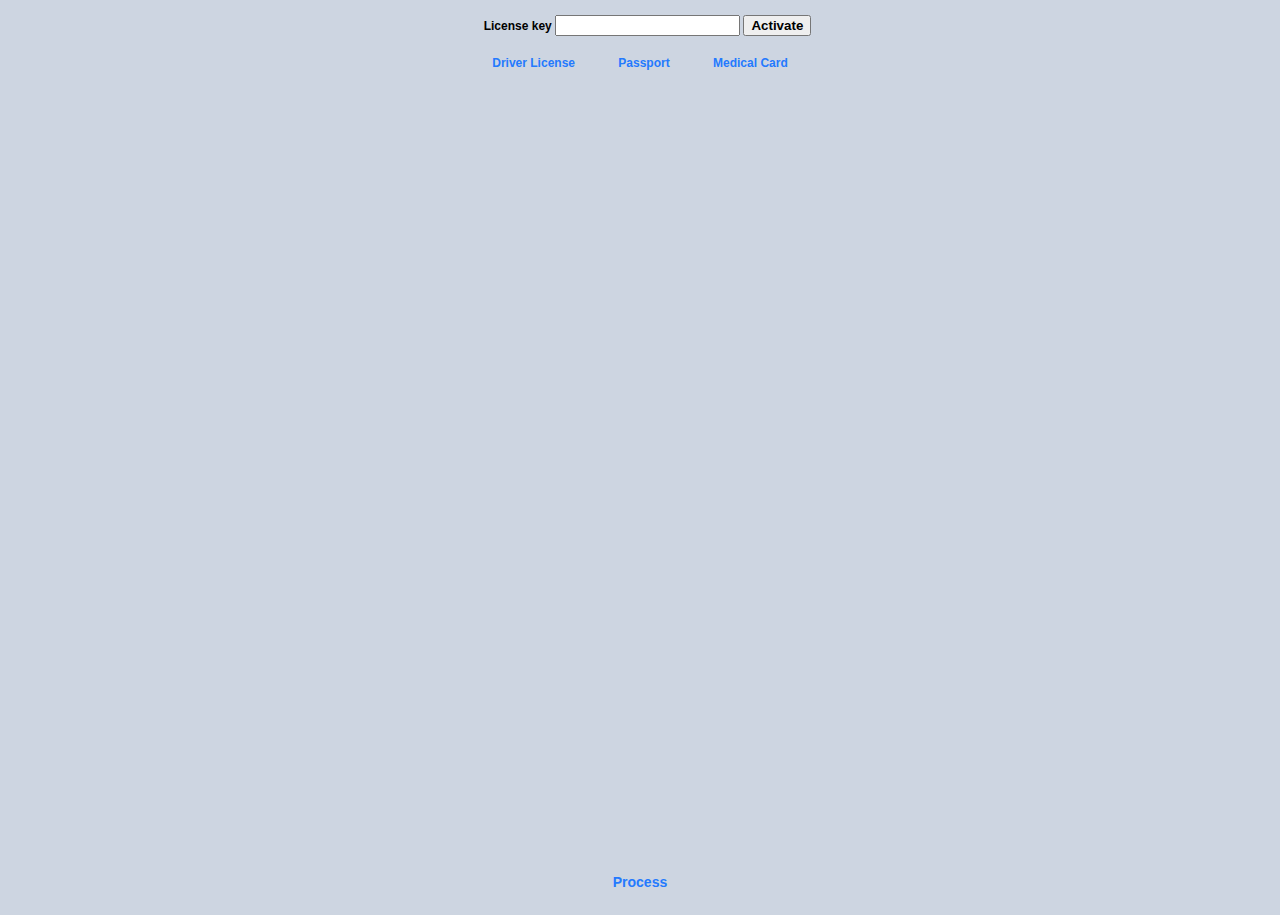
==== index.html @ 48dfff90 "updated 1" ====
<!DOCTYPE html>
<!--
    Licensed to the Apache Software Foundation (ASF) under one
    or more contributor license agreements.  See the NOTICE file
    distributed with this work for additional information
    regarding copyright ownership.  The ASF licenses this file
    to you under the Apache License, Version 2.0 (the
    "License"); you may not use this file except in compliance
    with the License.  You may obtain a copy of the License at

    http://www.apache.org/licenses/LICENSE-2.0

    Unless required by applicable law or agreed to in writing,
    software distributed under the License is distributed on an
    "AS IS" BASIS, WITHOUT WARRANTIES OR CONDITIONS OF ANY
     KIND, either express or implied.  See the License for the
    specific language governing permissions and limitations
    under the License.
-->
<html>
<head>
    <meta http-equiv="Content-Security-Policy" content="default-src 'self' data: gap: https://ssl.gstatic.com 'unsafe-eval'; style-src 'self' 'unsafe-inline'; media-src *">
    <meta name="format-detection" content="telephone=no">
    <meta name="msapplication-tap-highlight" content="no">
    <meta name="viewport" content="user-scalable=no, initial-scale=1, maximum-scale=1, minimum-scale=1, width=device-width">
    <link rel="stylesheet" type="text/css" href="css/index.css">
    <link rel="stylesheet" type="text/css" href="css/nsProgress.css">
    <preference name="DisallowOverscroll" value="true" />
    <preference name="webviewbounce" value="false" />

    <title>AcuantHybridSampleSDK Sample</title>
</head>
<body>
    <div id="page1">
        <div class="div-top">
            <label id="license-key-label">License key</label>
            <input type="text" id="license-key" value="741F736A9D8F"/>
            <input type="submit" id="activate-btn" value="Activate" />
        </div>
        <p>
            <div class="div-buttons">
                <label class="buttons" id="driver-license-btn" >Driver License</label>
                <label class="buttons" id="passport-btn" >Passport</label>
                <label class="buttons" id="medical-insurance-btn" >Medical Card</label>
            </div>
        </p>
        <p>
            <div class="div-center">
                <div class="card-image bordered" id="front-image" style="display: none;">
                    <span class="t1">Tap to capture front side</span>
                </div>
                <div class="card-image bordered" id="back-image" style="display: none;">
                    <span class="t2">Tap to capture back side </br>(Optional)</span>
                </div>
            </div>
        </p>
        <p>
            <div class="div-bottom">
                <label class="buttons" id="process-btn" >Process</label>
            </div>
        </p>
    </div>
    <div id="progress_modal" class="hdn"></div>
    <div id="page2" class="hdn">
        <div class="div-back">
            <label class="buttons" id="back-btn" >Back</label>
        </div>
        <p>
            <div class="div-images">
                <img class="card-image-result" id="front-image-result" alt=""/>
                <img class="card-image-result" id="back-image-result" alt=""/>
                <p class="p4"><img class="card-image-result" id="face-image-result" alt=""/></p>
                <p class="p3"><img class="card-image-result" id="signature-image-result" alt=""/></p>
            </div>
        </p>
        <p>
            <div class="div-text-result">
                <label class="result" id="result-label" >Result</label>
            </div>
        </p>
    </div>
    <div id="page3" class="hdn">
        <div class="div-Countries">
            <div>
                <div class="button-region" id="0" >United States</div>
            </div>
            <div>
                <div class="button-region" id="1" >Canada</div>
            </div>
            <div>
                <div class="button-region" id="3" >Europe</div>
            </div>
            <div>
                <div class="button-region" id="7" >Africa</div>
            </div>
            <div>
                <div class="button-region" id="5" >Asia</div>
            </div>
            <div>
                <div class="button-region" id="2" >Latin America</div>
            </div>
            <div>
                <div class="button-region" id="4" >Australia</div>
            </div>
        </div>
    </div>

    <script type="text/javascript" src="js/jquery-1.11.2.min.js"></script>
    <script type="text/javascript" src="cordova.js"></script>
    <script type="text/javascript" src="js/index.js"></script>
    <script type="text/javascript" src="js/nsProgress.js"></script>
</body>
</html>
---- css/index.css ----
/*
 * Licensed to the Apache Software Foundation (ASF) under one
 * or more contributor license agreements.  See the NOTICE file
 * distributed with this work for additional information
 * regarding copyright ownership.  The ASF licenses this file
 * to you under the Apache License, Version 2.0 (the
 * "License"); you may not use this file except in compliance
 * with the License.  You may obtain a copy of the License at
 *
 * http://www.apache.org/licenses/LICENSE-2.0
 *
 * Unless required by applicable law or agreed to in writing,
 * software distributed under the License is distributed on an
 * "AS IS" BASIS, WITHOUT WARRANTIES OR CONDITIONS OF ANY
 * KIND, either express or implied.  See the License for the
 * specific language governing permissions and limitations
 * under the License.
 */
 * {
    -webkit-tap-highlight-color: rgba(0,0,0,0); /* make transparent link selection, adjust last value opacity 0 to 1.0 */
}

.div-top{
    display: block;
    padding-left: 15px;
    margin-left: auto;
    margin-right: auto;
    text-align:center;
}
.div-buttons{
    margin-top: 20px;
    text-align:center;
}
.div-center{
    text-align:center;
}
.div-Countries {
    text-align:center;
    height : 100%
}
.div-Countries div div {
    position : relative;
    top : 50%;
    margin-top: -7px;
}
.div-Countries div {
    color: #247AFE;
    height : 14%;
}
.t1{
    position: relative;
    top:50%;
    margin-top: -7px;
}
.t2{
    position: relative;
    top:50%;
    margin-top: -15px;
}
.div-bottom{
    position: absolute;
    bottom: 10px;
    width: 100%;
    text-align: center;
}
.card-image{
    display: block;
    margin-left: auto;
    margin-right: auto;
}
.hdn{
    display:none;
}
.div-back{
    text-align:right;
}
.div-images{
    padding-left: 10px;
    text-align:left;
}
.div-text-result{
    padding-left: 10px;
    text-align:left;
}
.bordered{
    border-radius: 15px;
    border: 1px solid #000000;
}

html{
    height:100%;
    margin:0px;
}

body {
    -webkit-touch-callout: none;                /* prevent callout to copy image, etc when tap to hold */
    -webkit-text-size-adjust: none;             /* prevent webkit from resizing text to fit */
    -webkit-user-select: none;                  /* prevent copy paste, to allow, change 'none' to 'text' */
    background-color:#CDD5E1;
    background-attachment:fixed;
    font-family:'HelveticaNeue-Light', 'HelveticaNeue', Helvetica, Arial, sans-serif;
    font-size:12px;
    height:100%;
    margin:0px;
    padding:0px;
    padding-top: 15px;
    width:100%;
}

#license-key-label{
    font-weight: bold;
}
#license-key{
}
#activate-btn{
    font-weight: bold;
}

#front-image, #back-image{
    margin-top: 30px;
    display: inline-block;
    width: 80%;
    vertical-align: middle;
}
#front-image img,#back-image img{
    width : auto;
    height : auto;
}
#front-image > img, #back-image > img{
    max-width:100%;
    max-height:100%;
}

#driver-license-duplex-btn, #passport-btn, #medical-insurance-btn{
    padding-left: 20px;
}
#driver-license-duplex-btn, #passport-btn, #medical-insurance-btn, #driver-license-btn{
    color: #247AFE;  
    font-weight: bold;
}

#progress_modal{
    position:absolute;
    top: 50%;
    left: 50%;
    margin-top: -50px;
    margin-left: -50px;
    width: 100px;
    height: 100px;
    text-align:center;
    z-index: 9999;
}

#process-btn{
    color: #247AFE;  
    font-size: 14px;
    font-weight: bold;
}

#front-image-result, #back-image-result{
    border-radius: 15px;
    display: inline-block;
    width: 45%;
    vertical-align: middle;
}
#front-image-result img,#back-image-result img{
    width : auto;
    height : auto;
}
#front-image-result > img, #back-image-result > img{
    max-width:100%;
    max-height:100%;
}

#face-image-result{
    width:105px;
    height:119px;
}
#signature-image-result{
    width:122px;
    height:56px;
}

#back-btn{
    color: #247AFE;  
    padding-right: 10px;
    font-size: 14px;
    font-weight: bold;
}
 
#page3 {
    height : 100%
}

@media screen and (orientation: landscape) {
    #front-image, #back-image{
        margin-top: 30px;
        display: inline-block;
        width: 40%;
        vertical-align: middle;
    }

    #driver-license-duplex-btn, #passport-btn, #medical-insurance-btn{
        padding-left: 40px;
    }

}
---- css/nsProgress.css ----
body{ height:100% }

.nsProgress_container {
    background: rgba(0, 0, 0, 0.8);
    width: 120px;
    height: 60px;
    position: absolute;
    top: 100px;
    left: 50%;
    padding-top: 30px;
    margin-left: -60px;
    -webkit-border-radius: 10px;
    -moz-border-radius: 10px;
    border-radius: 10px;
    display: none;

    z-index: 2000;
}

.nsProgress_text {
    display: none;
    color: #FFF;
    text-align: center;
    font-weight: bold;
    font-size: 14px;
    font-family: sans-serif;
    margin-top: 10px;
}

.nsProgress_block {
    display: none;
    position: absolute;
    top: 0;
    left: 0;
    width:100%;
    height:100%;

    z-index: 1999;
}
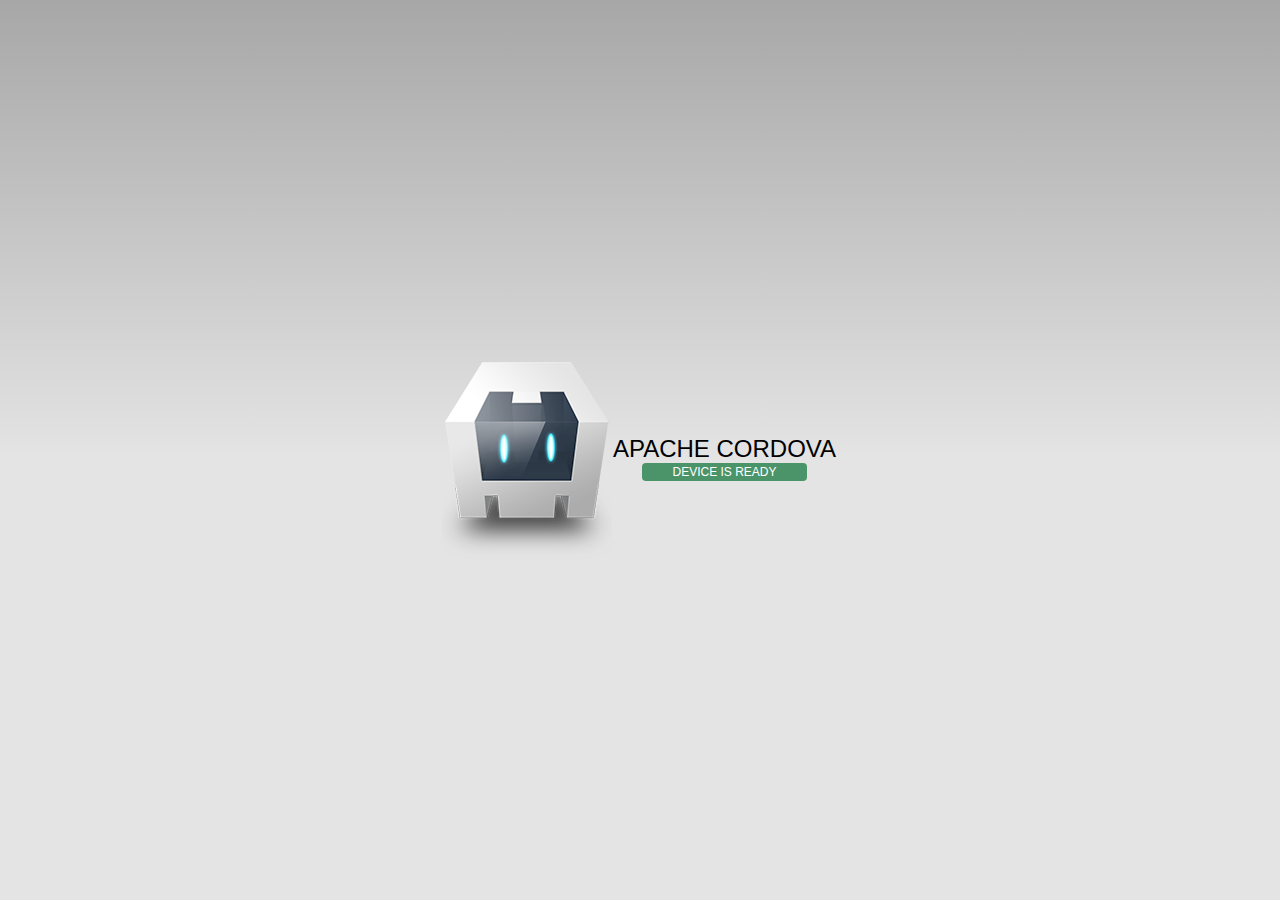
==== commit d6b4dfc7: "updated" ====
--- a/index.html
+++ b/index.html
@@ -18,96 +18,26 @@
     under the License.
 -->
 <html>
-<head>
-    <meta http-equiv="Content-Security-Policy" content="default-src 'self' data: gap: https://ssl.gstatic.com 'unsafe-eval'; style-src 'self' 'unsafe-inline'; media-src *">
-    <meta name="format-detection" content="telephone=no">
-    <meta name="msapplication-tap-highlight" content="no">
-    <meta name="viewport" content="user-scalable=no, initial-scale=1, maximum-scale=1, minimum-scale=1, width=device-width">
-    <link rel="stylesheet" type="text/css" href="css/index.css">
-    <link rel="stylesheet" type="text/css" href="css/nsProgress.css">
-    <preference name="DisallowOverscroll" value="true" />
-    <preference name="webviewbounce" value="false" />
-
-    <title>AcuantHybridSampleSDK Sample</title>
-</head>
-<body>
-    <div id="page1">
-        <div class="div-top">
-            <label id="license-key-label">License key</label>
-            <input type="text" id="license-key" value="741F736A9D8F"/>
-            <input type="submit" id="activate-btn" value="Activate" />
-        </div>
-        <p>
-            <div class="div-buttons">
-                <label class="buttons" id="driver-license-btn" >Driver License</label>
-                <label class="buttons" id="passport-btn" >Passport</label>
-                <label class="buttons" id="medical-insurance-btn" >Medical Card</label>
-            </div>
-        </p>
-        <p>
-            <div class="div-center">
-                <div class="card-image bordered" id="front-image" style="display: none;">
-                    <span class="t1">Tap to capture front side</span>
-                </div>
-                <div class="card-image bordered" id="back-image" style="display: none;">
-                    <span class="t2">Tap to capture back side </br>(Optional)</span>
-                </div>
-            </div>
-        </p>
-        <p>
-            <div class="div-bottom">
-                <label class="buttons" id="process-btn" >Process</label>
-            </div>
-        </p>
-    </div>
-    <div id="progress_modal" class="hdn"></div>
-    <div id="page2" class="hdn">
-        <div class="div-back">
-            <label class="buttons" id="back-btn" >Back</label>
-        </div>
-        <p>
-            <div class="div-images">
-                <img class="card-image-result" id="front-image-result" alt=""/>
-                <img class="card-image-result" id="back-image-result" alt=""/>
-                <p class="p4"><img class="card-image-result" id="face-image-result" alt=""/></p>
-                <p class="p3"><img class="card-image-result" id="signature-image-result" alt=""/></p>
-            </div>
-        </p>
-        <p>
-            <div class="div-text-result">
-                <label class="result" id="result-label" >Result</label>
-            </div>
-        </p>
-    </div>
-    <div id="page3" class="hdn">
-        <div class="div-Countries">
-            <div>
-                <div class="button-region" id="0" >United States</div>
-            </div>
-            <div>
-                <div class="button-region" id="1" >Canada</div>
-            </div>
-            <div>
-                <div class="button-region" id="3" >Europe</div>
-            </div>
-            <div>
-                <div class="button-region" id="7" >Africa</div>
-            </div>
-            <div>
-                <div class="button-region" id="5" >Asia</div>
-            </div>
-            <div>
-                <div class="button-region" id="2" >Latin America</div>
-            </div>
-            <div>
-                <div class="button-region" id="4" >Australia</div>
+    <head>
+        <meta charset="utf-8" />
+        <meta name="format-detection" content="telephone=no" />
+        <!-- WARNING: for iOS 7, remove the width=device-width and height=device-height attributes. See https://issues.apache.org/jira/browse/CB-4323 -->
+        <meta name="viewport" content="user-scalable=no, initial-scale=1, maximum-scale=1, minimum-scale=1, width=device-width, height=device-height, target-densitydpi=device-dpi" />
+        <link rel="stylesheet" type="text/css" href="css/index.css" />
+        <title>Hello World</title>
+    </head>
+    <body>
+        <div class="app">
+            <h1>Apache Cordova</h1>
+            <div id="deviceready" class="blink">
+                <p class="event listening">Connecting to Device</p>
+                <p class="event received">Device is Ready</p>
             </div>
         </div>
-    </div>
-
-    <script type="text/javascript" src="js/jquery-1.11.2.min.js"></script>
-    <script type="text/javascript" src="cordova.js"></script>
-    <script type="text/javascript" src="js/index.js"></script>
-    <script type="text/javascript" src="js/nsProgress.js"></script>
-</body>
+        <script type="text/javascript" src="cordova.js"></script>
+        <script type="text/javascript" src="js/index.js"></script>
+        <script type="text/javascript">
+            app.initialize();
+        </script>
+    </body>
 </html>
--- a/css/index.css
+++ b/css/index.css
@@ -16,192 +16,100 @@
  * specific language governing permissions and limitations
  * under the License.
  */
- * {
+* {
     -webkit-tap-highlight-color: rgba(0,0,0,0); /* make transparent link selection, adjust last value opacity 0 to 1.0 */
-}
-
-.div-top{
-    display: block;
-    padding-left: 15px;
-    margin-left: auto;
-    margin-right: auto;
-    text-align:center;
-}
-.div-buttons{
-    margin-top: 20px;
-    text-align:center;
-}
-.div-center{
-    text-align:center;
-}
-.div-Countries {
-    text-align:center;
-    height : 100%
-}
-.div-Countries div div {
-    position : relative;
-    top : 50%;
-    margin-top: -7px;
-}
-.div-Countries div {
-    color: #247AFE;
-    height : 14%;
-}
-.t1{
-    position: relative;
-    top:50%;
-    margin-top: -7px;
-}
-.t2{
-    position: relative;
-    top:50%;
-    margin-top: -15px;
-}
-.div-bottom{
-    position: absolute;
-    bottom: 10px;
-    width: 100%;
-    text-align: center;
-}
-.card-image{
-    display: block;
-    margin-left: auto;
-    margin-right: auto;
-}
-.hdn{
-    display:none;
-}
-.div-back{
-    text-align:right;
-}
-.div-images{
-    padding-left: 10px;
-    text-align:left;
-}
-.div-text-result{
-    padding-left: 10px;
-    text-align:left;
-}
-.bordered{
-    border-radius: 15px;
-    border: 1px solid #000000;
-}
-
-html{
-    height:100%;
-    margin:0px;
 }
 
 body {
     -webkit-touch-callout: none;                /* prevent callout to copy image, etc when tap to hold */
     -webkit-text-size-adjust: none;             /* prevent webkit from resizing text to fit */
     -webkit-user-select: none;                  /* prevent copy paste, to allow, change 'none' to 'text' */
-    background-color:#CDD5E1;
+    background-color:#E4E4E4;
+    background-image:linear-gradient(top, #A7A7A7 0%, #E4E4E4 51%);
+    background-image:-webkit-linear-gradient(top, #A7A7A7 0%, #E4E4E4 51%);
+    background-image:-ms-linear-gradient(top, #A7A7A7 0%, #E4E4E4 51%);
+    background-image:-webkit-gradient(
+        linear,
+        left top,
+        left bottom,
+        color-stop(0, #A7A7A7),
+        color-stop(0.51, #E4E4E4)
+    );
     background-attachment:fixed;
     font-family:'HelveticaNeue-Light', 'HelveticaNeue', Helvetica, Arial, sans-serif;
     font-size:12px;
     height:100%;
     margin:0px;
     padding:0px;
-    padding-top: 15px;
+    text-transform:uppercase;
     width:100%;
 }
 
-#license-key-label{
-    font-weight: bold;
-}
-#license-key{
-}
-#activate-btn{
-    font-weight: bold;
+/* Portrait layout (default) */
+.app {
+    background:url(../img/logo.png) no-repeat center top; /* 170px x 200px */
+    position:absolute;             /* position in the center of the screen */
+    left:50%;
+    top:50%;
+    height:50px;                   /* text area height */
+    width:225px;                   /* text area width */
+    text-align:center;
+    padding:180px 0px 0px 0px;     /* image height is 200px (bottom 20px are overlapped with text) */
+    margin:-115px 0px 0px -112px;  /* offset vertical: half of image height and text area height */
+                                   /* offset horizontal: half of text area width */
 }
 
-#front-image, #back-image{
-    margin-top: 30px;
-    display: inline-block;
-    width: 80%;
-    vertical-align: middle;
-}
-#front-image img,#back-image img{
-    width : auto;
-    height : auto;
-}
-#front-image > img, #back-image > img{
-    max-width:100%;
-    max-height:100%;
+/* Landscape layout (with min-width) */
+@media screen and (min-aspect-ratio: 1/1) and (min-width:400px) {
+    .app {
+        background-position:left center;
+        padding:75px 0px 75px 170px;  /* padding-top + padding-bottom + text area = image height */
+        margin:-90px 0px 0px -198px;  /* offset vertical: half of image height */
+                                      /* offset horizontal: half of image width and text area width */
+    }
 }
 
-#driver-license-duplex-btn, #passport-btn, #medical-insurance-btn{
-    padding-left: 20px;
-}
-#driver-license-duplex-btn, #passport-btn, #medical-insurance-btn, #driver-license-btn{
-    color: #247AFE;  
-    font-weight: bold;
+h1 {
+    font-size:24px;
+    font-weight:normal;
+    margin:0px;
+    overflow:visible;
+    padding:0px;
+    text-align:center;
 }
 
-#progress_modal{
-    position:absolute;
-    top: 50%;
-    left: 50%;
-    margin-top: -50px;
-    margin-left: -50px;
-    width: 100px;
-    height: 100px;
-    text-align:center;
-    z-index: 9999;
+.event {
+    border-radius:4px;
+    -webkit-border-radius:4px;
+    color:#FFFFFF;
+    font-size:12px;
+    margin:0px 30px;
+    padding:2px 0px;
 }
 
-#process-btn{
-    color: #247AFE;  
-    font-size: 14px;
-    font-weight: bold;
+.event.listening {
+    background-color:#333333;
+    display:block;
 }
 
-#front-image-result, #back-image-result{
-    border-radius: 15px;
-    display: inline-block;
-    width: 45%;
-    vertical-align: middle;
-}
-#front-image-result img,#back-image-result img{
-    width : auto;
-    height : auto;
-}
-#front-image-result > img, #back-image-result > img{
-    max-width:100%;
-    max-height:100%;
+.event.received {
+    background-color:#4B946A;
+    display:none;
 }
 
-#face-image-result{
-    width:105px;
-    height:119px;
-}
-#signature-image-result{
-    width:122px;
-    height:56px;
-}
-
-#back-btn{
-    color: #247AFE;  
-    padding-right: 10px;
-    font-size: 14px;
-    font-weight: bold;
+@keyframes fade {
+    from { opacity: 1.0; }
+    50% { opacity: 0.4; }
+    to { opacity: 1.0; }
 }
  
-#page3 {
-    height : 100%
+@-webkit-keyframes fade {
+    from { opacity: 1.0; }
+    50% { opacity: 0.4; }
+    to { opacity: 1.0; }
 }
-
-@media screen and (orientation: landscape) {
-    #front-image, #back-image{
-        margin-top: 30px;
-        display: inline-block;
-        width: 40%;
-        vertical-align: middle;
-    }
-
-    #driver-license-duplex-btn, #passport-btn, #medical-insurance-btn{
-        padding-left: 40px;
-    }
-
-}+ 
+.blink {
+    animation:fade 3000ms infinite;
+    -webkit-animation:fade 3000ms infinite;
+}
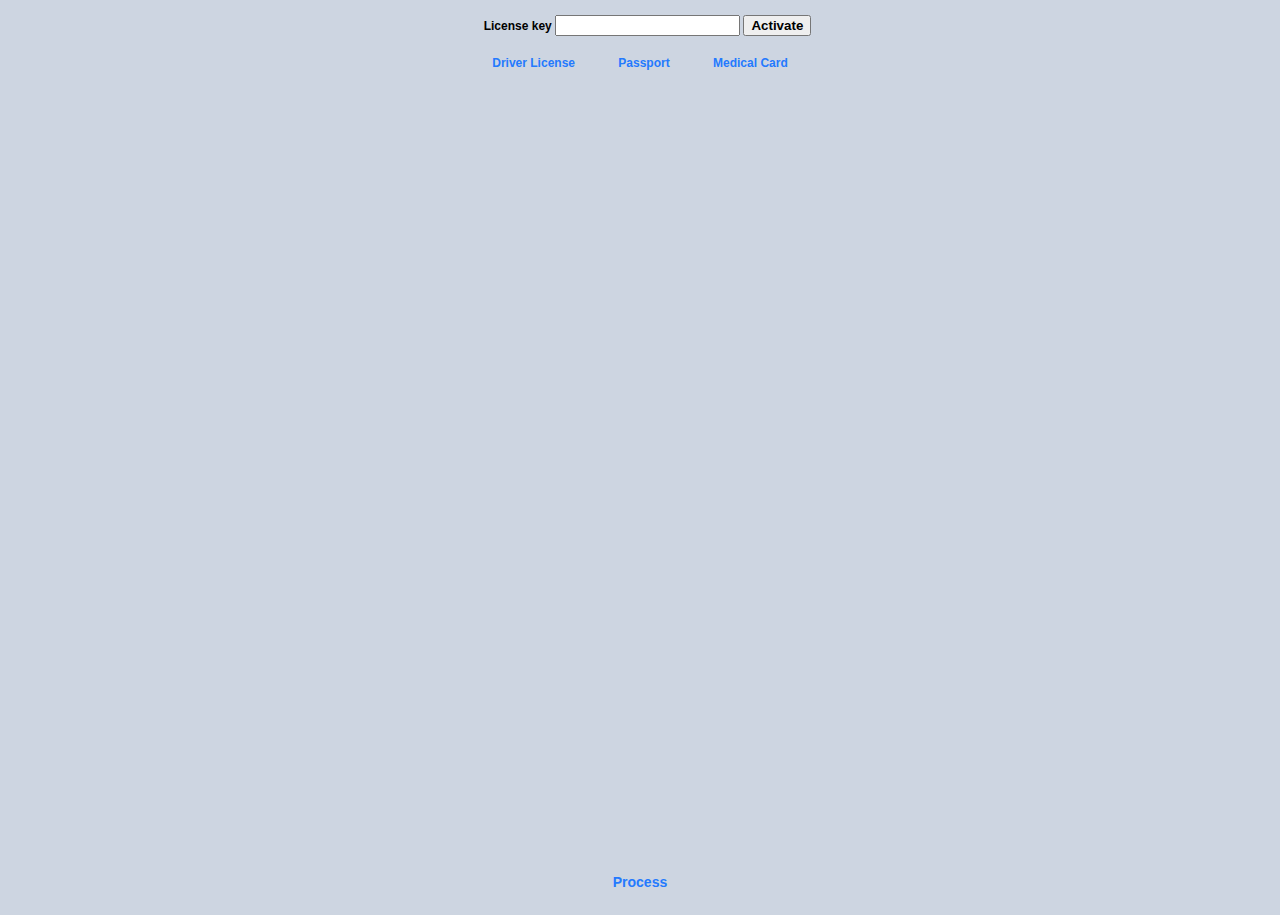
==== commit c0b17009: "updated" ====
--- a/index.html
+++ b/index.html
@@ -18,26 +18,96 @@
     under the License.
 -->
 <html>
-    <head>
-        <meta charset="utf-8" />
-        <meta name="format-detection" content="telephone=no" />
-        <!-- WARNING: for iOS 7, remove the width=device-width and height=device-height attributes. See https://issues.apache.org/jira/browse/CB-4323 -->
-        <meta name="viewport" content="user-scalable=no, initial-scale=1, maximum-scale=1, minimum-scale=1, width=device-width, height=device-height, target-densitydpi=device-dpi" />
-        <link rel="stylesheet" type="text/css" href="css/index.css" />
-        <title>Hello World</title>
-    </head>
-    <body>
-        <div class="app">
-            <h1>Apache Cordova</h1>
-            <div id="deviceready" class="blink">
-                <p class="event listening">Connecting to Device</p>
-                <p class="event received">Device is Ready</p>
+<head>
+    <meta http-equiv="Content-Security-Policy" content="default-src 'self' data: gap: https://ssl.gstatic.com 'unsafe-eval'; style-src 'self' 'unsafe-inline'; media-src *">
+    <meta name="format-detection" content="telephone=no">
+    <meta name="msapplication-tap-highlight" content="no">
+    <meta name="viewport" content="user-scalable=no, initial-scale=1, maximum-scale=1, minimum-scale=1, width=device-width">
+    <link rel="stylesheet" type="text/css" href="css/index.css">
+    <link rel="stylesheet" type="text/css" href="css/nsProgress.css">
+    <preference name="DisallowOverscroll" value="true" />
+    <preference name="webviewbounce" value="false" />
+
+    <title>AcuantHybridSampleSDK Sample</title>
+</head>
+<body>
+    <div id="page1">
+        <div class="div-top">
+            <label id="license-key-label">License key</label>
+            <input type="text" id="license-key" value="741F736A9D8F" />
+            <input type="submit" id="activate-btn" value="Activate" />
+        </div>
+        <p>
+            <div class="div-buttons">
+                <label class="buttons" id="driver-license-btn" >Driver License</label>
+                <label class="buttons" id="passport-btn" >Passport</label>
+                <label class="buttons" id="medical-insurance-btn" >Medical Card</label>
+            </div>
+        </p>
+        <p>
+            <div class="div-center">
+                <div class="card-image bordered" id="front-image" style="display: none;">
+                    <span class="t1">Tap to capture front side</span>
+                </div>
+                <div class="card-image bordered" id="back-image" style="display: none;">
+                    <span class="t2">Tap to capture back side </br>(Optional)</span>
+                </div>
+            </div>
+        </p>
+        <p>
+            <div class="div-bottom">
+                <label class="buttons" id="process-btn" >Process</label>
+            </div>
+        </p>
+    </div>
+    <div id="progress_modal" class="hdn"></div>
+    <div id="page2" class="hdn">
+        <div class="div-back">
+            <label class="buttons" id="back-btn" >Back</label>
+        </div>
+        <p>
+            <div class="div-images">
+                <img class="card-image-result" id="front-image-result" alt=""/>
+                <img class="card-image-result" id="back-image-result" alt=""/>
+                <p class="p4"><img class="card-image-result" id="face-image-result" alt=""/></p>
+                <p class="p3"><img class="card-image-result" id="signature-image-result" alt=""/></p>
+            </div>
+        </p>
+        <p>
+            <div class="div-text-result">
+                <label class="result" id="result-label" >Result</label>
+            </div>
+        </p>
+    </div>
+    <div id="page3" class="hdn">
+        <div class="div-Countries">
+            <div>
+                <div class="button-region" id="0" >United States</div>
+            </div>
+            <div>
+                <div class="button-region" id="1" >Canada</div>
+            </div>
+            <div>
+                <div class="button-region" id="3" >Europe</div>
+            </div>
+            <div>
+                <div class="button-region" id="7" >Africa</div>
+            </div>
+            <div>
+                <div class="button-region" id="5" >Asia</div>
+            </div>
+            <div>
+                <div class="button-region" id="2" >Latin America</div>
+            </div>
+            <div>
+                <div class="button-region" id="4" >Australia</div>
             </div>
         </div>
-        <script type="text/javascript" src="cordova.js"></script>
-        <script type="text/javascript" src="js/index.js"></script>
-        <script type="text/javascript">
-            app.initialize();
-        </script>
-    </body>
+    </div>
+
+    <script type="text/javascript" src="js/jquery-1.11.2.min.js"></script>
+    <script type="text/javascript" src="cordova.js"></script>
+    <script type="text/javascript" src="js/index.js"></script>
+    <script type="text/javascript" src="js/nsProgress.js"></script>
+</body>
 </html>
--- a/css/index.css
+++ b/css/index.css
@@ -16,100 +16,192 @@
  * specific language governing permissions and limitations
  * under the License.
  */
-* {
+ * {
     -webkit-tap-highlight-color: rgba(0,0,0,0); /* make transparent link selection, adjust last value opacity 0 to 1.0 */
+}
+
+.div-top{
+    display: block;
+    padding-left: 15px;
+    margin-left: auto;
+    margin-right: auto;
+    text-align:center;
+}
+.div-buttons{
+    margin-top: 20px;
+    text-align:center;
+}
+.div-center{
+    text-align:center;
+}
+.div-Countries {
+    text-align:center;
+    height : 100%
+}
+.div-Countries div div {
+    position : relative;
+    top : 50%;
+    margin-top: -7px;
+}
+.div-Countries div {
+    color: #247AFE;
+    height : 14%;
+}
+.t1{
+    position: relative;
+    top:50%;
+    margin-top: -7px;
+}
+.t2{
+    position: relative;
+    top:50%;
+    margin-top: -15px;
+}
+.div-bottom{
+    position: absolute;
+    bottom: 10px;
+    width: 100%;
+    text-align: center;
+}
+.card-image{
+    display: block;
+    margin-left: auto;
+    margin-right: auto;
+}
+.hdn{
+    display:none;
+}
+.div-back{
+    text-align:right;
+}
+.div-images{
+    padding-left: 10px;
+    text-align:left;
+}
+.div-text-result{
+    padding-left: 10px;
+    text-align:left;
+}
+.bordered{
+    border-radius: 15px;
+    border: 1px solid #000000;
+}
+
+html{
+    height:100%;
+    margin:0px;
 }
 
 body {
     -webkit-touch-callout: none;                /* prevent callout to copy image, etc when tap to hold */
     -webkit-text-size-adjust: none;             /* prevent webkit from resizing text to fit */
     -webkit-user-select: none;                  /* prevent copy paste, to allow, change 'none' to 'text' */
-    background-color:#E4E4E4;
-    background-image:linear-gradient(top, #A7A7A7 0%, #E4E4E4 51%);
-    background-image:-webkit-linear-gradient(top, #A7A7A7 0%, #E4E4E4 51%);
-    background-image:-ms-linear-gradient(top, #A7A7A7 0%, #E4E4E4 51%);
-    background-image:-webkit-gradient(
-        linear,
-        left top,
-        left bottom,
-        color-stop(0, #A7A7A7),
-        color-stop(0.51, #E4E4E4)
-    );
+    background-color:#CDD5E1;
     background-attachment:fixed;
     font-family:'HelveticaNeue-Light', 'HelveticaNeue', Helvetica, Arial, sans-serif;
     font-size:12px;
     height:100%;
     margin:0px;
     padding:0px;
-    text-transform:uppercase;
+    padding-top: 15px;
     width:100%;
 }
 
-/* Portrait layout (default) */
-.app {
-    background:url(../img/logo.png) no-repeat center top; /* 170px x 200px */
-    position:absolute;             /* position in the center of the screen */
-    left:50%;
-    top:50%;
-    height:50px;                   /* text area height */
-    width:225px;                   /* text area width */
-    text-align:center;
-    padding:180px 0px 0px 0px;     /* image height is 200px (bottom 20px are overlapped with text) */
-    margin:-115px 0px 0px -112px;  /* offset vertical: half of image height and text area height */
-                                   /* offset horizontal: half of text area width */
-}
-
-/* Landscape layout (with min-width) */
-@media screen and (min-aspect-ratio: 1/1) and (min-width:400px) {
-    .app {
-        background-position:left center;
-        padding:75px 0px 75px 170px;  /* padding-top + padding-bottom + text area = image height */
-        margin:-90px 0px 0px -198px;  /* offset vertical: half of image height */
-                                      /* offset horizontal: half of image width and text area width */
+#license-key-label{
+    font-weight: bold;
+}
+#license-key{
+}
+#activate-btn{
+    font-weight: bold;
+}
+
+#front-image, #back-image{
+    margin-top: 30px;
+    display: inline-block;
+    width: 80%;
+    vertical-align: middle;
+}
+#front-image img,#back-image img{
+    width : auto;
+    height : auto;
+}
+#front-image > img, #back-image > img{
+    max-width:100%;
+    max-height:100%;
+}
+
+#driver-license-duplex-btn, #passport-btn, #medical-insurance-btn{
+    padding-left: 20px;
+}
+#driver-license-duplex-btn, #passport-btn, #medical-insurance-btn, #driver-license-btn{
+    color: #247AFE;  
+    font-weight: bold;
+}
+
+#progress_modal{
+    position:absolute;
+    top: 50%;
+    left: 50%;
+    margin-top: -50px;
+    margin-left: -50px;
+    width: 100px;
+    height: 100px;
+    text-align:center;
+    z-index: 9999;
+}
+
+#process-btn{
+    color: #247AFE;  
+    font-size: 14px;
+    font-weight: bold;
+}
+
+#front-image-result, #back-image-result{
+    border-radius: 15px;
+    display: inline-block;
+    width: 45%;
+    vertical-align: middle;
+}
+#front-image-result img,#back-image-result img{
+    width : auto;
+    height : auto;
+}
+#front-image-result > img, #back-image-result > img{
+    max-width:100%;
+    max-height:100%;
+}
+
+#face-image-result{
+    width:105px;
+    height:119px;
+}
+#signature-image-result{
+    width:122px;
+    height:56px;
+}
+
+#back-btn{
+    color: #247AFE;  
+    padding-right: 10px;
+    font-size: 14px;
+    font-weight: bold;
+}
+ 
+#page3 {
+    height : 100%
+}
+
+@media screen and (orientation: landscape) {
+    #front-image, #back-image{
+        margin-top: 30px;
+        display: inline-block;
+        width: 40%;
+        vertical-align: middle;
     }
-}
-
-h1 {
-    font-size:24px;
-    font-weight:normal;
-    margin:0px;
-    overflow:visible;
-    padding:0px;
-    text-align:center;
-}
-
-.event {
-    border-radius:4px;
-    -webkit-border-radius:4px;
-    color:#FFFFFF;
-    font-size:12px;
-    margin:0px 30px;
-    padding:2px 0px;
-}
-
-.event.listening {
-    background-color:#333333;
-    display:block;
-}
-
-.event.received {
-    background-color:#4B946A;
-    display:none;
-}
-
-@keyframes fade {
-    from { opacity: 1.0; }
-    50% { opacity: 0.4; }
-    to { opacity: 1.0; }
-}
- 
-@-webkit-keyframes fade {
-    from { opacity: 1.0; }
-    50% { opacity: 0.4; }
-    to { opacity: 1.0; }
-}
- 
-.blink {
-    animation:fade 3000ms infinite;
-    -webkit-animation:fade 3000ms infinite;
-}
+
+    #driver-license-duplex-btn, #passport-btn, #medical-insurance-btn{
+        padding-left: 40px;
+    }
+
+}--- a/css/nsProgress.css
+++ b/css/nsProgress.css
@@ -0,0 +1,39 @@
+body{ height:100% }
+
+.nsProgress_container {
+    background: rgba(0, 0, 0, 0.8);
+    width: 120px;
+    height: 60px;
+    position: absolute;
+    top: 100px;
+    left: 50%;
+    padding-top: 30px;
+    margin-left: -60px;
+    -webkit-border-radius: 10px;
+    -moz-border-radius: 10px;
+    border-radius: 10px;
+    display: none;
+
+    z-index: 2000;
+}
+
+.nsProgress_text {
+    display: none;
+    color: #FFF;
+    text-align: center;
+    font-weight: bold;
+    font-size: 14px;
+    font-family: sans-serif;
+    margin-top: 10px;
+}
+
+.nsProgress_block {
+    display: none;
+    position: absolute;
+    top: 0;
+    left: 0;
+    width:100%;
+    height:100%;
+
+    z-index: 1999;
+}